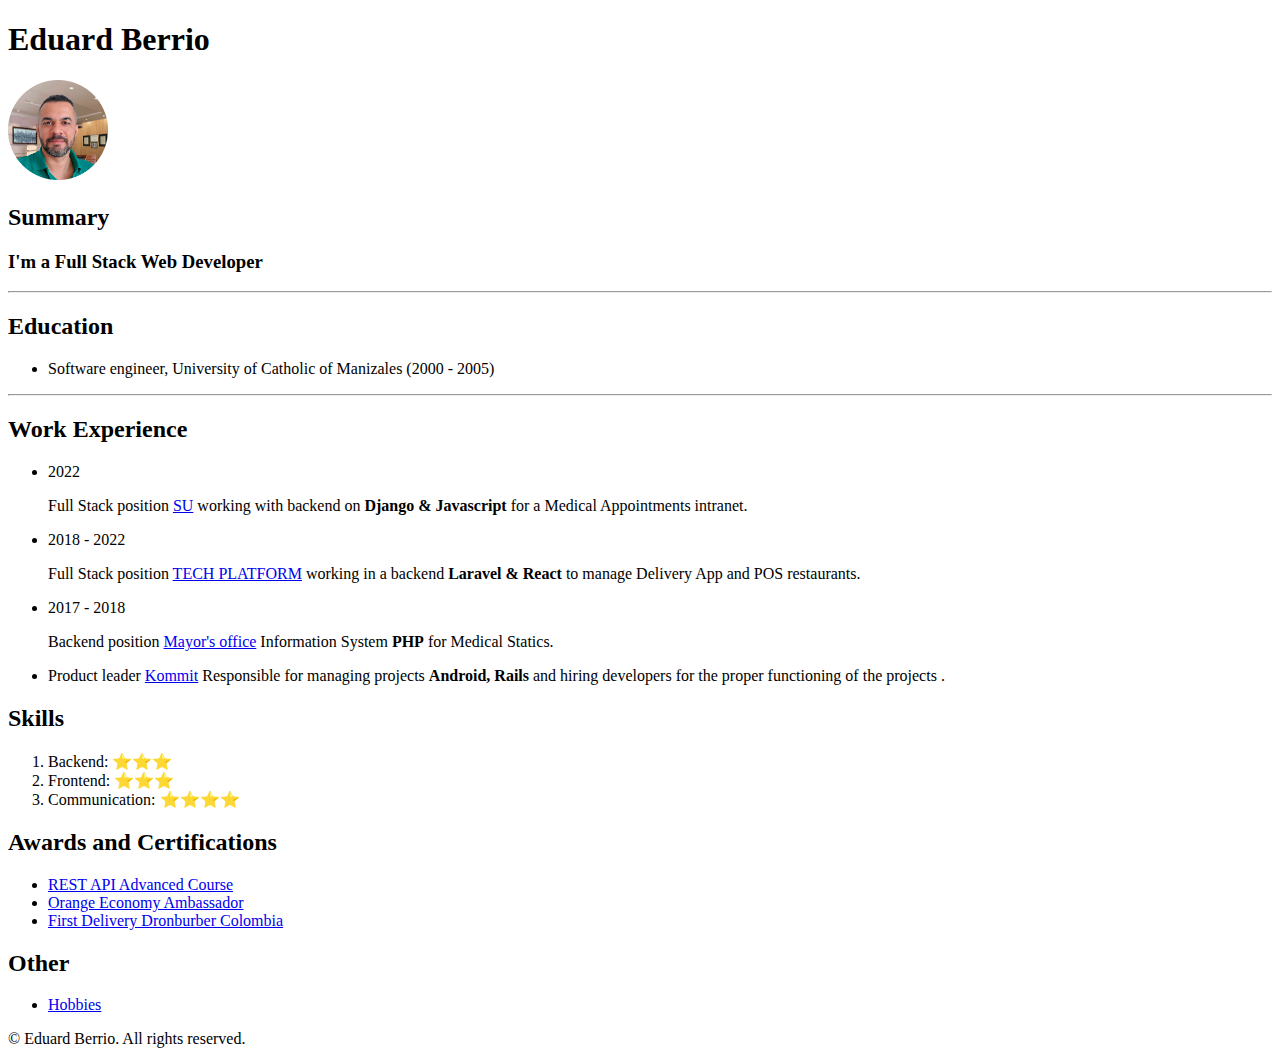
==== index.html @ 2fb4ab5b "First commit" ====
<!DOCTYPE html>
<html lang="en">
<head>
    <meta charset="UTF-8">
    <meta name="viewport" content="width=device-width, initial-scale=1.0">
    <title>Eduard Berrio Resume</title>
</head>
<body>
    <h1>Eduard Berrio</h1>
    <img src="./assests/Eduard.png" alt="" width="100">
    <h2>Summary</h2>
    <h3>I'm a Full Stack Web Developer</h3>
    <hr />
    <h2>Education</h2>
    <ul>
        <li>Software engineer, University of Catholic of Manizales (2000 - 2005)</li>
    </ul>
    <hr />
    <h2>Work Experience</h2>
    <ul>
        <li>
            <p>2022</p>
            <p>Full Stack position <a href="https://soysentirhumano.com/">SU</a> working with backend on <b>Django & Javascript</b> for a Medical Appointments intranet.</p>
        </li>
        <li>2018 - 2022
            <p>Full Stack position <a href="https://fappster.com">TECH PLATFORM</a> working in a backend <b>Laravel & React</b> to manage Delivery App and POS restaurants.
            </p>
        </li>
        <li>
            <p>2017 - 2018</p>
            <p>Backend position <a href="https://manizales.gov.co/">Mayor's office</a> Information System <b>PHP</b> for Medical Statics.</p>
        </li>
        <li>
            <p>Product leader <a href="https://Kommit.co">Kommit</a> Responsible for managing projects <b>Android, Rails</b> and hiring developers for the proper functioning of the projects .
            </p>
        </li>
    </ul>
    <h2>Skills</h2>
    <ol>
        <li>Backend: ⭐️⭐️⭐️</li>
        <li>Frontend: ⭐️⭐️⭐️</li>
        <li>Communication: ⭐️⭐️⭐️⭐️</li>
    </ol>
    <h2>Awards and Certifications</h2>
    <ul>
        <li>
            <a href="https://www.udemy.com/certificate/UC-bf778b8d-20cc-44f2-99d3-e5a463e7e7e9/">REST API Advanced Course</a>
        </li>
        <li>
            <a href="https://automatizacioncaldas.blogspot.com/p/noticias.html">Orange Economy Ambassador</a>
        </li>
        <li>
            <a href="https://twitter.com/senacomunica/status/1196902462965403648">First Delivery Dronburber Colombia</a>
        </li>
    </ul>
    <h2>Other</h2>
    <ul>
        <li><a href="./hobbies.html">Hobbies</a></li>
    </ul>
    <footer>
        <p>© Eduard Berrio. All rights reserved.</p>      
    </footer>
</body>
</html>
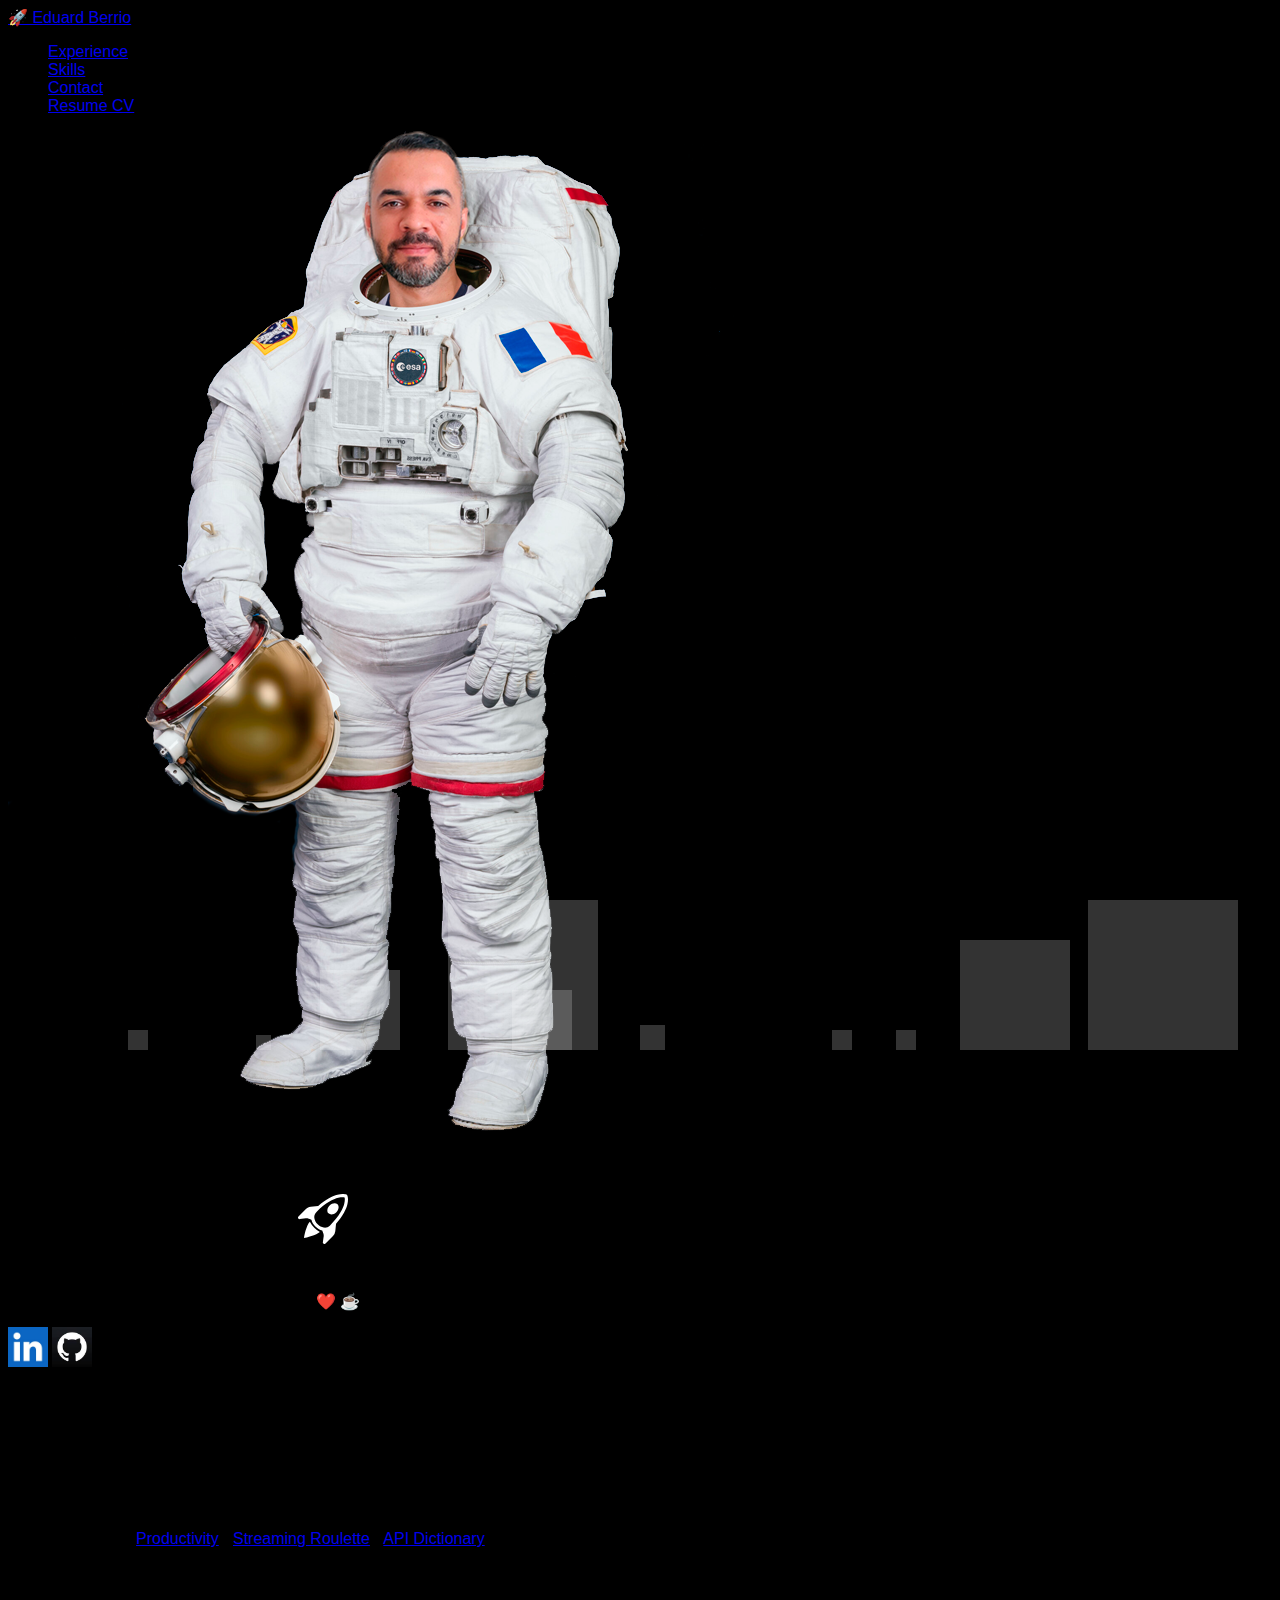
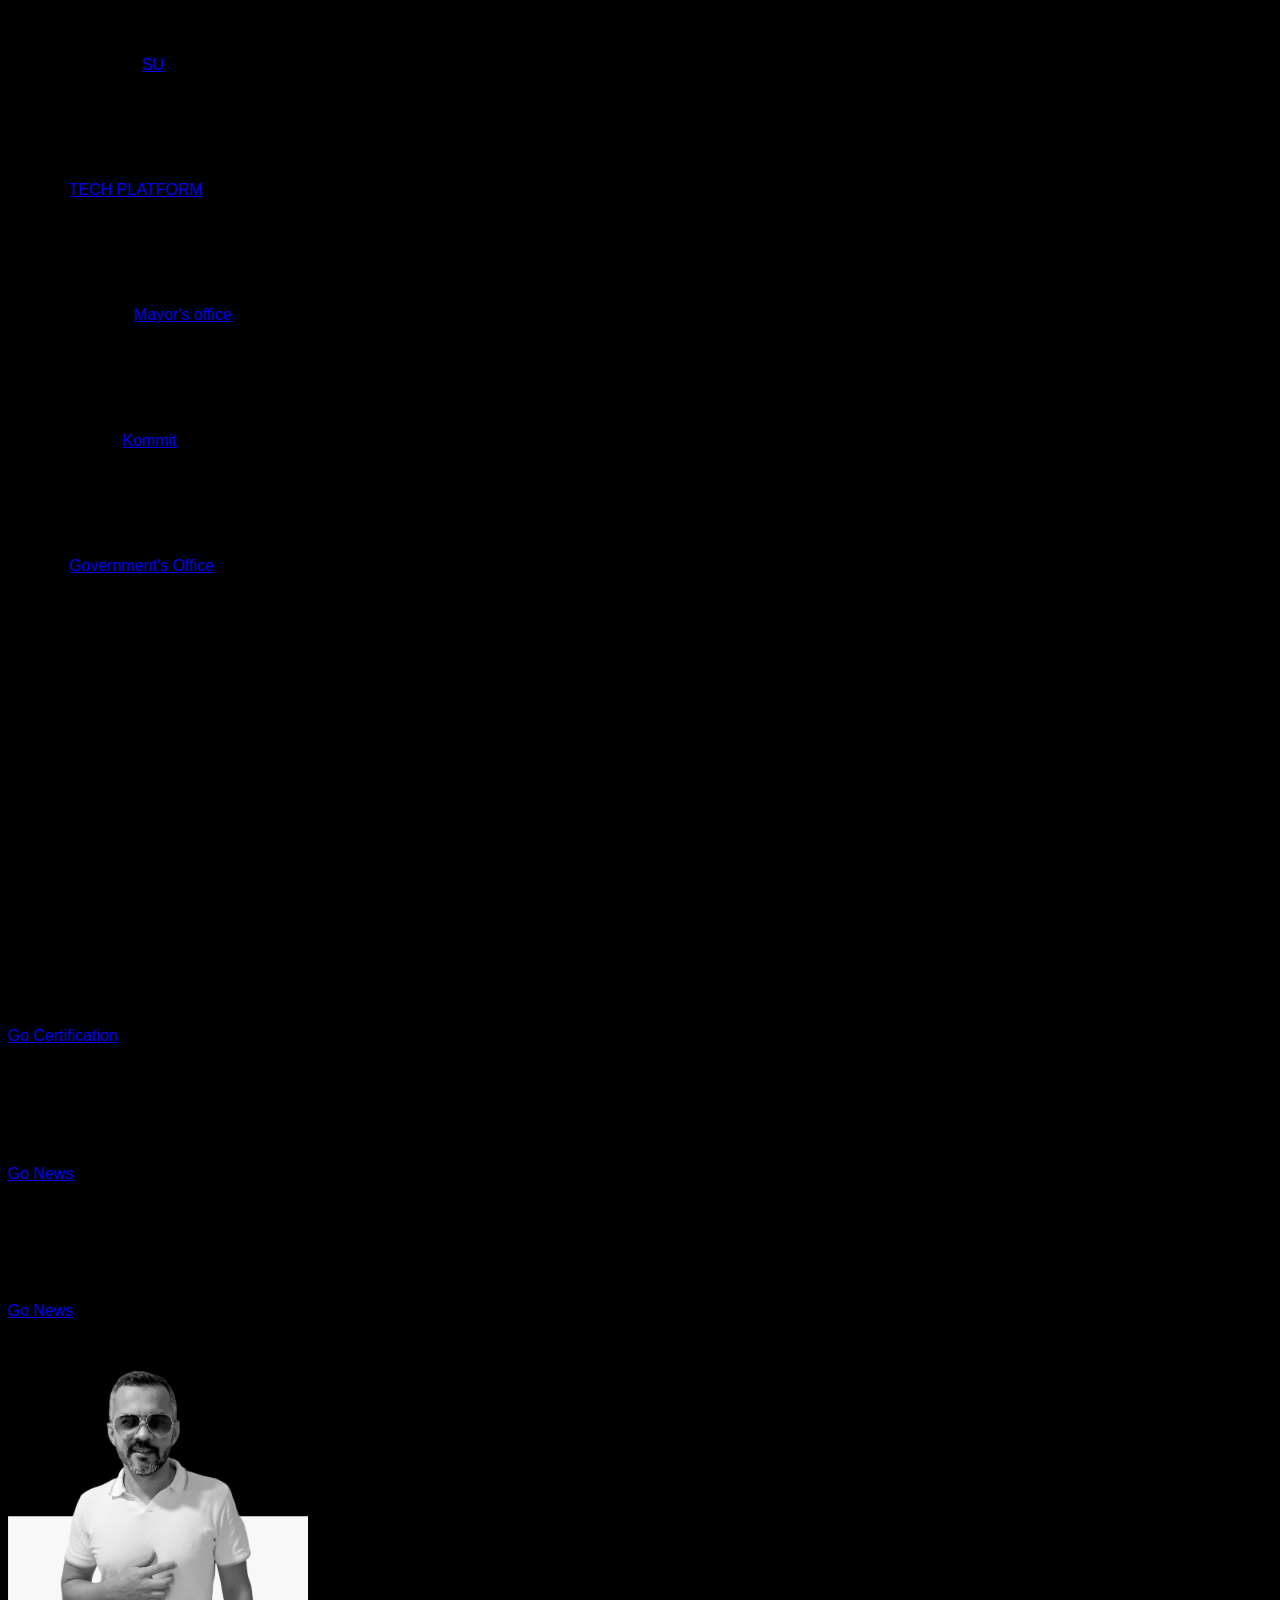
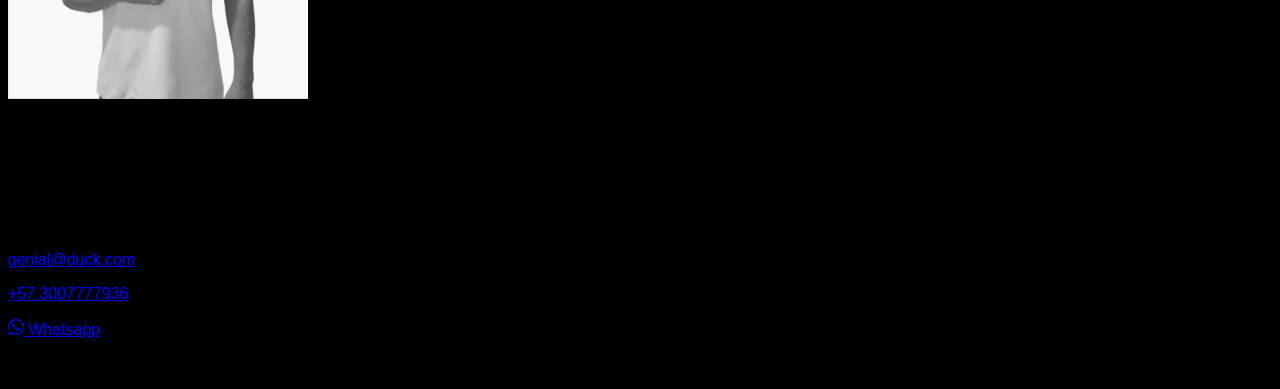
==== commit 3ae440fa: "some changes on design" ====
--- a/index.html
+++ b/index.html
@@ -1,64 +1,221 @@
 <!DOCTYPE html>
-<html lang="en">
+<html lang="en" data-bs-theme="dark">
+
 <head>
-    <meta charset="UTF-8">
-    <meta name="viewport" content="width=device-width, initial-scale=1.0">
-    <title>Eduard Berrio Resume</title>
+  <meta charset="UTF-8">
+  <meta name="viewport" content="width=device-width, initial-scale=1.0">
+  <title>Eduard Berrio Portfolio</title>
+  <link href="https://cdn.jsdelivr.net/npm/bootstrap@5.3.0-alpha2/dist/css/bootstrap.min.css" rel="stylesheet"
+    integrity="sha384-aFq/bzH65dt+w6FI2ooMVUpc+21e0SRygnTpmBvdBgSdnuTN7QbdgL+OapgHtvPp" crossorigin="anonymous">
+  <link rel="stylesheet" href="./style.css">
+  <link rel="stylesheet" href="https://fonts.googleapis.com/css?family=Tangerine">
+  
 </head>
+
 <body>
-    <h1>Eduard Berrio</h1>
-    <img src="./assests/Eduard.png" alt="" width="100">
-    <h2>Summary</h2>
-    <h3>I'm a Full Stack Web Developer</h3>
-    <hr />
-    <h2>Education</h2>
-    <ul>
-        <li>Software engineer, University of Catholic of Manizales (2000 - 2005)</li>
+  <nav class="navbar navbar-expand-lg bg-body-tertiary">
+    <a href="#" class="d-flex mx-5 mb-sm-3 mb-md-0 me-md-auto link-body-emphasis text-decoration-none">
+      <span class="fs-4 ml-3">🚀 Eduard Berrio</span>
+    </a>
+    
+    <ul class="nav justify-content-center mx-4">
+      <li class="nav-item"><a href="#icon-grid" class="link-primary nav-link">Experience</a></li>
+      <li class="nav-item"><a href="#skills" class="link-primary nav-link">Skills</a></li>
+      <li class="nav-item"><a href="#contact" class="link-primary nav-link">Contact</a></li>
+      <li class="nav-item"><a href="https://docs.google.com/document/d/1U9Uc9797w94jbj4q92Plg2K5TuZId1en/edit?usp=sharing&ouid=106388792072849231482&rtpof=true&sd=true" class="btn btn-outline-primary">Resume CV</a></li>
     </ul>
-    <hr />
-    <h2>Work Experience</h2>
-    <ul>
-        <li>
-            <p>2022</p>
-            <p>Full Stack position <a href="https://soysentirhumano.com/">SU</a> working with backend on <b>Django & Javascript</b> for a Medical Appointments intranet.</p>
-        </li>
-        <li>2018 - 2022
-            <p>Full Stack position <a href="https://fappster.com">TECH PLATFORM</a> working in a backend <b>Laravel & React</b> to manage Delivery App and POS restaurants.
+  </nav>
+  
+    <section>
+      <div class="container col-xxl-8 ">
+        <div class="row flex-lg-row-reverse justify-content-center-sm">
+          <div class="col-10 col-sm-8 col-lg-6 pt-5 height-10">
+            <img src="./astronaut.png" class="d-lock mx-lg-auto img-fluid" alt="Eduard Berrio astronaut" loading="lazy" >
+          </div>
+          <div class="col-lg-6 text-left mt-5 pt-5">
+            <h1 class="display-5 fw-bold text-body-emphasis lh-1 mt-5 pt-5">Software Engineer <img src="./rocket.svg" alt="Eduard Berrio"></h1>
+            <p class="lead pt-3">I'm full stack developer and a self-motivated person who is willing to go above and beyond on any project and learn valuable skills on my own time. With 7 years of experience in MERN, Laravel & Django positions and ... i ❤️ ☕.</p>
+            <p>
+              <a href="https://linkedin.com/in/eduardberrio"><img src="./linkedin.jpeg" alt="" style="width: 40px;"></a>
+              <a href="http://github.com/ingberrio"><img src="./github.jpeg" alt="" style="width: 40px;"></a>
             </p>
-        </li>
-        <li>
-            <p>2017 - 2018</p>
-            <p>Backend position <a href="https://manizales.gov.co/">Mayor's office</a> Information System <b>PHP</b> for Medical Statics.</p>
-        </li>
-        <li>
-            <p>Product leader <a href="https://Kommit.co">Kommit</a> Responsible for managing projects <b>Android, Rails</b> and hiring developers for the proper functioning of the projects .
-            </p>
-        </li>
-    </ul>
-    <h2>Skills</h2>
-    <ol>
-        <li>Backend: ⭐️⭐️⭐️</li>
-        <li>Frontend: ⭐️⭐️⭐️</li>
-        <li>Communication: ⭐️⭐️⭐️⭐️</li>
-    </ol>
-    <h2>Awards and Certifications</h2>
-    <ul>
-        <li>
-            <a href="https://www.udemy.com/certificate/UC-bf778b8d-20cc-44f2-99d3-e5a463e7e7e9/">REST API Advanced Course</a>
-        </li>
-        <li>
-            <a href="https://automatizacioncaldas.blogspot.com/p/noticias.html">Orange Economy Ambassador</a>
-        </li>
-        <li>
-            <a href="https://twitter.com/senacomunica/status/1196902462965403648">First Delivery Dronburber Colombia</a>
-        </li>
-    </ul>
-    <h2>Other</h2>
-    <ul>
-        <li><a href="./hobbies.html">Hobbies</a></li>
-    </ul>
-    <footer>
-        <p>© Eduard Berrio. All rights reserved.</p>      
-    </footer>
+          </div>
+        </div>
+      </div>
+    
+      <div class="container px-4 py-5" id="icon-grid">
+        <h2 class="pb-2 border-bottom">Experience</h2>
+        <div class="row row-cols-1 row-cols-sm-2 row-cols-md-3 row-cols-lg-4 g-4 py-5">
+          <div class="col d-flex align-items-start">
+            2023<svg class="bi text-body-secondary flex-shrink-0 me-3" fill="white" width="1.75em" height="1.75em"><use xlink:href="#bootstrap"></use></svg>
+            <div>
+              <h3 class="fw-bold mb-0 fs-4 text-body-emphasis">React projects</h3>
+              <p>Personal projects <a href="https://app.fappster.com">Productivity</a>  - <a href="https://fappster.com/streaming-roulette/">Streaming Roulette</a> - <a href="https://fappster.com/dictionary/">API Dictionary</a></p>
+            </div>
+          </div>
+          <div class="col d-flex align-items-start">
+            2022<svg class="bi text-body-secondary flex-shrink-0 me-3" width="1.75em" height="1.75em"><use xlink:href="#cpu-fill"></use></svg>
+            <div>
+              <h3 class="fw-bold mb-0 fs-4 text-body-emphasis">Full Stack</h3>
+              <p>Full Stack position <a href="https://soysentirhumano.com/">SU</a> working Django & Javascript backend, Docker  App to Medical Appointments intranet.
+              </p>
+            </div>
+          </div>
+          <div class="col d-flex align-items-start">
+            2018/22<svg class="bi text-body-secondary flex-shrink-0 me-3" width="1.75em" height="1.75em"><use xlink:href="#calendar3"></use></svg>
+            <div>
+              <h3 class="fw-bold mb-0 fs-4 text-body-emphasis">Full Stack</h3>
+              <p>Position <a href="https://fappster.com">TECH PLATFORM</a> working in a backend Laravel & React  to manage Delivery App - POS </p>
+            </div>
+          </div>
+          <div class="col d-flex align-items-start">
+            2017/18<svg class="bi text-body-secondary flex-shrink-0 me-3" width="1.75em" height="1.75em"><use xlink:href="#home"></use></svg>
+            <div>
+              <h3 class="fw-bold mb-0 fs-4 text-body-emphasis">Product leader</h3>
+              <p>Backend position <a href="https://manizales.gov.co/">Mayor's office</a> developer Medical Statics information system PHP.</p>
+              </p>
+            </div>
+          </div>
+          <div class="col d-flex align-items-start">
+            2013/16<svg class="bi text-body-secondary flex-shrink-0 me-3" width="1.75em" height="1.75em"><use xlink:href="#home"></use></svg>
+            <div>
+              <h3 class="fw-bold mb-0 fs-4 text-body-emphasis">Product leader</h3>
+              <p>Responsible on <a href="https://kommit.co">Kommit</a> for managing and hiring developers for the proper functioning of the projects Android & Rails.
+              </p>
+            </div>
+          </div>
+          <div class="col d-flex align-items-start">
+            2010/12<svg class="bi text-body-secondary flex-shrink-0 me-3" width="1.75em" height="1.75em"><use xlink:href="#speedometer2"></use></svg>
+            <div>
+              <h3 class="fw-bold mb-0 fs-4 text-body-emphasis">Backend</h3>
+              <p>Position <a href="https://site.caldas.gov.co/">Government's Office</a>  Developer new system to update information about pensioners PHP.
+              </p>
+            </div>
+          </div>
+        </div>
+      </div>
+      
+      <div class="container mb-5 py-5" id="skills">
+        <h2 class="pb-2 border-bottom mb-5">Skills</h2>
+        <div class="row text-center">
+          <div class="col border rounded-3 border border-warning-subtle">
+            React
+          </div>
+          <div class="col border rounded-3 border border-warning-subtle">
+            Node.js
+          </div>
+          <div class="col border rounded-3 border border-warning-subtle">
+            Django
+          </div>
+          <div class="col border rounded-3 border border-warning-subtle">
+            Laravel
+          </div>
+          <div class="col border rounded-3 border border-warning-subtle">
+            Docker
+          </div>
+          <div class="col border rounded-3 border border-warning-subtle">
+            AWS
+          </div>
+        </div>
+        <div class="row mt-5 text-center">
+          <div class="col border rounded-3 border border-success-subtle">
+            SCRUM
+          </div>
+          <div class="col border rounded-3 border border-success-subtle">
+            English B2
+          </div>
+          <div class="col border rounded-3 border border-success-subtle">
+            REST API
+          </div>
+          <div class="col border rounded-3 border border-success-subtle">
+            Photoshop
+          </div>
+          <div class="col border rounded-3 border border-success-subtle">
+            MongoDB
+          </div>
+          <div class="col border rounded-3 border border-success-subtle">
+            Express.js
+          </div>
+        </div>
+      </div>
+      <div class="container px-4 py-5 " id="icon-grid">
+        <h2 class="pb-2 border-bottom mb-5">Courses & Mentions</h2>
+        <div class="row row-cols-auto">
+          <div class="col-sm ">
+            <div class="h-100 p-5 bg-light border rounded-3 ">
+              <h2>REST API</h2>
+              <p>Certification of advance course to build a Backend REST API using Python, Django (3.2), Django REST Framework (3.12), Docker, GitHub Actions, Postgres and Test Driven Development.</p>
+              <a href="https://www.udemy.com/certificate/UC-bf778b8d-20cc-44f2-99d3-e5a463e7e7e9" class="btn btn-outline-secondary">Go Certification</a>
+            </div>
+          </div>
+          <div class="col-sm">
+            <div class="h-100 p-5 text-white bg-dark rounded-3 " >
+              <h2>Dron Burguer</h2>
+              <p>The first company supported by the #FondoEmprenderSENA that seeks to improve restaurant delivery services, delivered the first hamburger by drone in Colombia. #SomosSENA.</p>
+              <a href="https://twitter.com/senacomunica/status/1196902462965403648" class="btn btn-outline-light">Go News</a>
+            </div>
+          </div>
+          <div class="col-sm">
+            <div class="h-100 p-5 bg-light border rounded-3">
+              <h2>Orange Ambassador</h2>
+              <p>Training of 300 leaders who will consolidate the national network of leaders. Orange Economy Summit held in the city of Medellín, with the delegation made up of 4 Orange Economy entrepreneurs, including Eduard Berrio.</p>
+              <a href="https://automatizacioncaldas.blogspot.com/p/noticias.html" class="btn btn-outline-secondary" type="button">Go News</a>
+            </div>
+          </div>
+        </div>
+      </div>
+      
+      <ul class="circles">
+          <li></li>
+          <li></li>
+          <li></li>
+          <li></li>
+          <li></li>
+          <li></li>
+          <li></li>
+          <li></li>
+          <li></li>
+          <li></li>
+      </ul>
+    </section>
+    
+    <section>
+      <div class="container mb-5">
+        <div class="row">
+          <div class="col-sm ">
+            <div class="border p-5 rounded-3 border-2 border-primary-subtle" >
+              <img src="./eduard-black.png" alt="Eduard Berrio" style="width: 300px;">
+            </div>
+          </div>
+          <div class="col-sm" id="contact">
+            <div class="h-100 p-5 border rounded-3 border-2 border-warning-subtle">
+              <h1>Contact</h1>
+              <p>Eduard Alonso Berrio Zuluaga</p>
+              <p>Manizales, Colombia</p>
+              <p> <a href="mailto:genial@duck.com">genial@duck.com</a></p>
+              <p> <a href="tel:+573007777936"> +57 3007777936</p>
+              <a href="https://wa.me/573007777936?text=Hola" class="btn border-success" type="button">
+                <svg xmlns="http://www.w3.org/2000/svg" width="16" height="16" fill="currentColor" class="bi bi-whatsapp" viewBox="0 0 16 16">
+                  <path d="M13.601 2.326A7.854 7.854 0 0 0 7.994 0C3.627 0 .068 3.558.064 7.926c0 1.399.366 2.76 1.057 3.965L0 16l4.204-1.102a7.933 7.933 0 0 0 3.79.965h.004c4.368 0 7.926-3.558 7.93-7.93A7.898 7.898 0 0 0 13.6 2.326zM7.994 14.521a6.573 6.573 0 0 1-3.356-.92l-.24-.144-2.494.654.666-2.433-.156-.251a6.56 6.56 0 0 1-1.007-3.505c0-3.626 2.957-6.584 6.591-6.584a6.56 6.56 0 0 1 4.66 1.931 6.557 6.557 0 0 1 1.928 4.66c-.004 3.639-2.961 6.592-6.592 6.592zm3.615-4.934c-.197-.099-1.17-.578-1.353-.646-.182-.065-.315-.099-.445.099-.133.197-.513.646-.627.775-.114.133-.232.148-.43.05-.197-.1-.836-.308-1.592-.985-.59-.525-.985-1.175-1.103-1.372-.114-.198-.011-.304.088-.403.087-.088.197-.232.296-.346.1-.114.133-.198.198-.33.065-.134.034-.248-.015-.347-.05-.099-.445-1.076-.612-1.47-.16-.389-.323-.335-.445-.34-.114-.007-.247-.007-.38-.007a.729.729 0 0 0-.529.247c-.182.198-.691.677-.691 1.654 0 .977.71 1.916.81 2.049.098.133 1.394 2.132 3.383 2.992.47.205.84.326 1.129.418.475.152.904.129 1.246.08.38-.058 1.171-.48 1.338-.943.164-.464.164-.86.114-.943-.049-.084-.182-.133-.38-.232z"/>
+                </svg> Whatsapp
+              </a>
+            </div>
+          </div>
+        </div>
+      </div>
+    </section>
+
+    <section id="footer">
+      <div class="container text-center">
+        <footer class="row py-5  border-top">
+          <p class="text-body-secondary align-self-center">© 2023 Eduard Berrio</p>
+          
+        </footer>
+      </div>
+    </section>
+    
+ 
+  <script src="https://cdn.jsdelivr.net/npm/bootstrap@5.3.0/dist/js/bootstrap.bundle.min.js" integrity="sha384-geWF76RCwLtnZ8qwWowPQNguL3RmwHVBC9FhGdlKrxdiJJigb/j/68SIy3Te4Bkz" crossorigin="anonymous"></script>
 </body>
+
 </html>--- a/style.css
+++ b/style.css
@@ -0,0 +1,151 @@
+body{
+    background-color: black;
+    font-family: 'Exo', sans-serif;
+}
+@import url('https://fonts.googleapis.com/css?family=Exo:400,700');
+.first {
+    background-color: rgb(254, 255, 255);
+    color: #000000;
+    border: 2px;
+    border: 2px solid rgb(189, 39, 137);
+    border-color: linear-gradient(-45deg, #ee7752, #e73c7e, #23a6d5, #23d5ab);;
+    padding: 12px 24px;
+    font-size: 16px;
+    cursor: pointer;
+    margin: 0 10px;
+    border-radius: 5px;
+    transition: background-color 0.3s ease;
+    display: inline-block;
+    text-decoration: none;
+    line-height: 1;
+  }
+  
+
+.context {
+    width: 100%;
+    position: absolute;
+    top:50vh;
+    
+}
+
+.context h1{
+    text-align: center;
+    color: #fff;
+    font-size: 50px;
+}
+
+.circles{
+    /* position: absolute; */
+    top: 0;
+    left: 0;
+    width: 100%;
+    height: 100%;
+    overflow: hidden;
+}
+
+.circles li{
+    position: absolute;
+    display: block;
+    list-style: none;
+    width: 20px;
+    height: 20px;
+    background: rgba(255, 255, 255, 0.2);
+    animation: animate 25s linear infinite;
+    bottom: -150px;
+    
+}
+
+.circles li:nth-child(1){
+    left: 25%;
+    width: 80px;
+    height: 80px;
+    animation-delay: 0s;
+}
+
+
+.circles li:nth-child(2){
+    left: 10%;
+    width: 20px;
+    height: 20px;
+    animation-delay: 2s;
+    animation-duration: 12s;
+}
+
+.circles li:nth-child(3){
+    left: 70%;
+    width: 20px;
+    height: 20px;
+    animation-delay: 4s;
+}
+
+.circles li:nth-child(4){
+    left: 40%;
+    width: 60px;
+    height: 60px;
+    animation-delay: 0s;
+    animation-duration: 18s;
+}
+
+.circles li:nth-child(5){
+    left: 65%;
+    width: 20px;
+    height: 20px;
+    animation-delay: 0s;
+}
+
+.circles li:nth-child(6){
+    left: 75%;
+    width: 110px;
+    height: 110px;
+    animation-delay: 3s;
+}
+
+.circles li:nth-child(7){
+    left: 35%;
+    width: 150px;
+    height: 150px;
+    animation-delay: 7s;
+}
+
+.circles li:nth-child(8){
+    left: 50%;
+    width: 25px;
+    height: 25px;
+    animation-delay: 15s;
+    animation-duration: 45s;
+}
+
+.circles li:nth-child(9){
+    left: 20%;
+    width: 15px;
+    height: 15px;
+    animation-delay: 2s;
+    animation-duration: 35s;
+}
+
+.circles li:nth-child(10){
+    left: 85%;
+    width: 150px;
+    height: 150px;
+    animation-delay: 0s;
+    animation-duration: 11s;
+}
+
+
+
+@keyframes animate {
+
+    0%{
+        transform: translateY(0) rotate(0deg);
+        opacity: 1;
+        border-radius: 0;
+    }
+
+    100%{
+        transform: translateY(-1000px) rotate(720deg);
+        opacity: 0;
+        border-radius: 50%;
+    }
+
+}
+
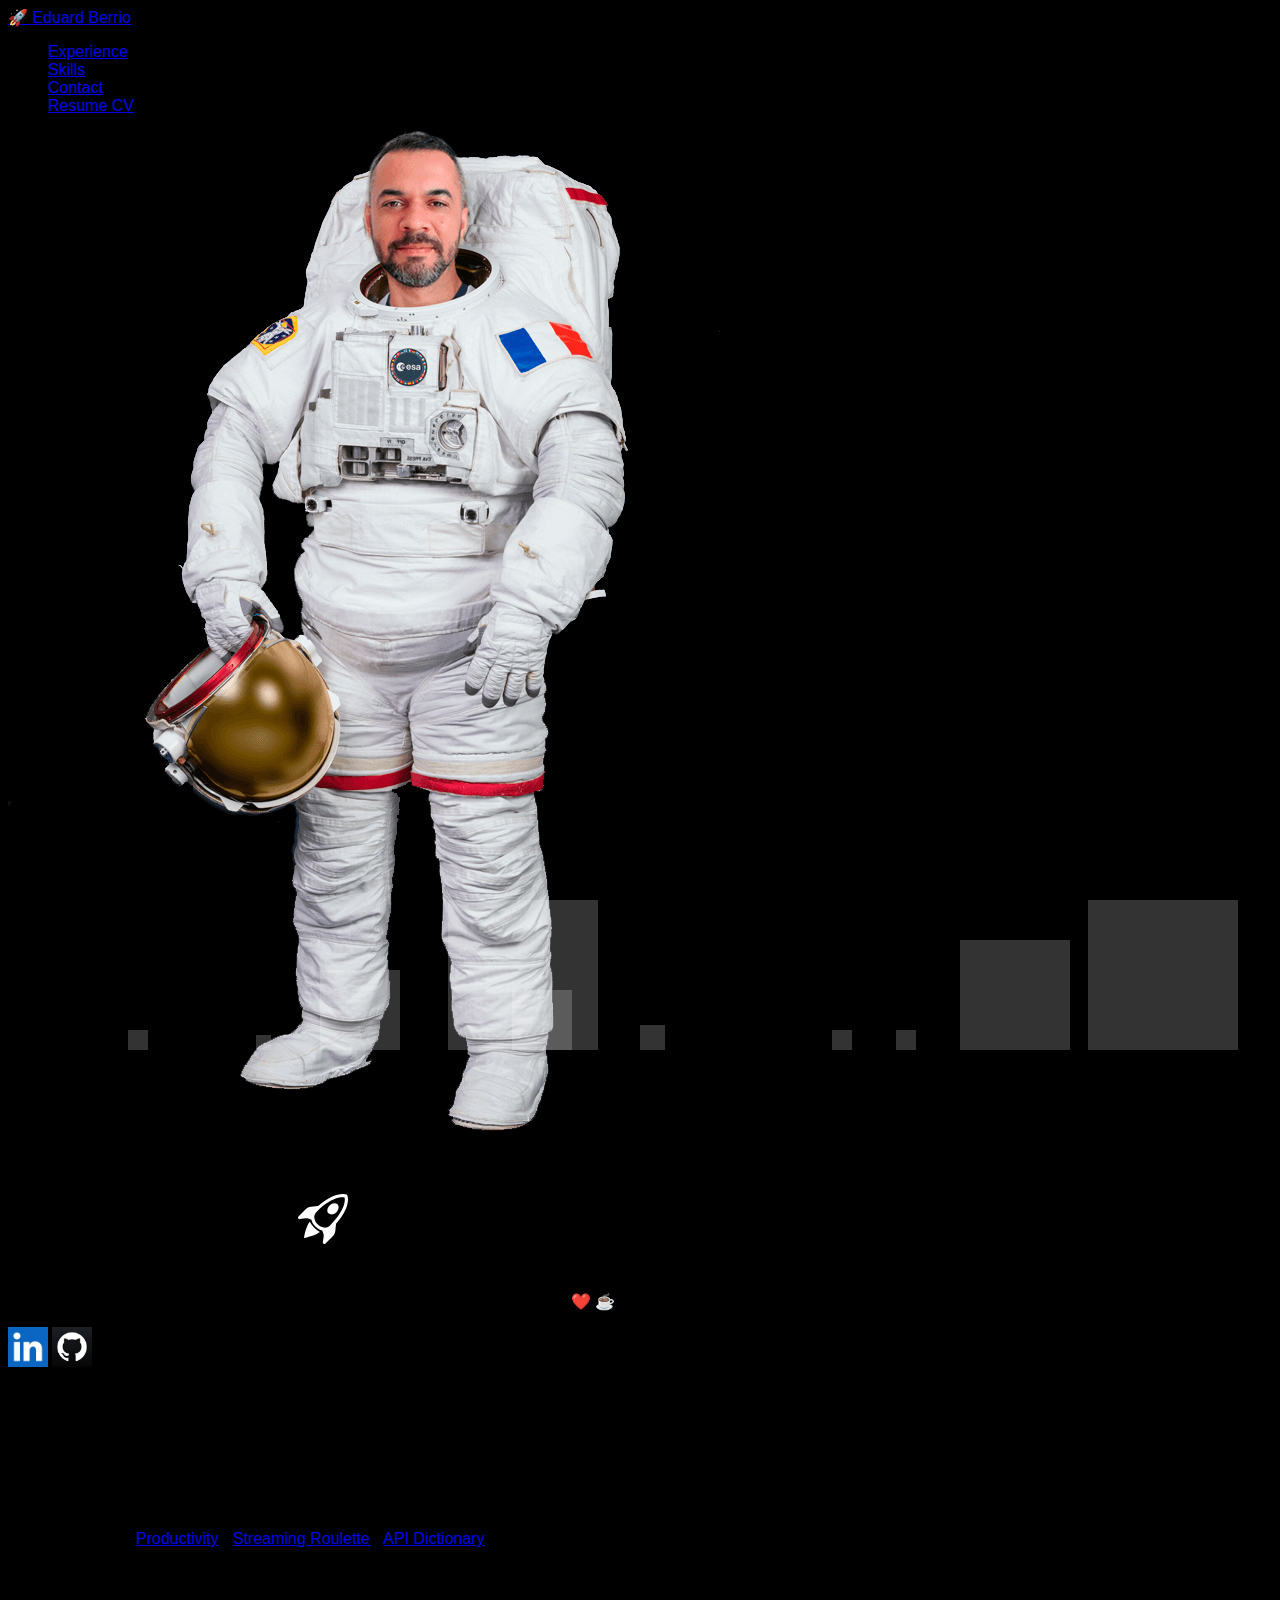
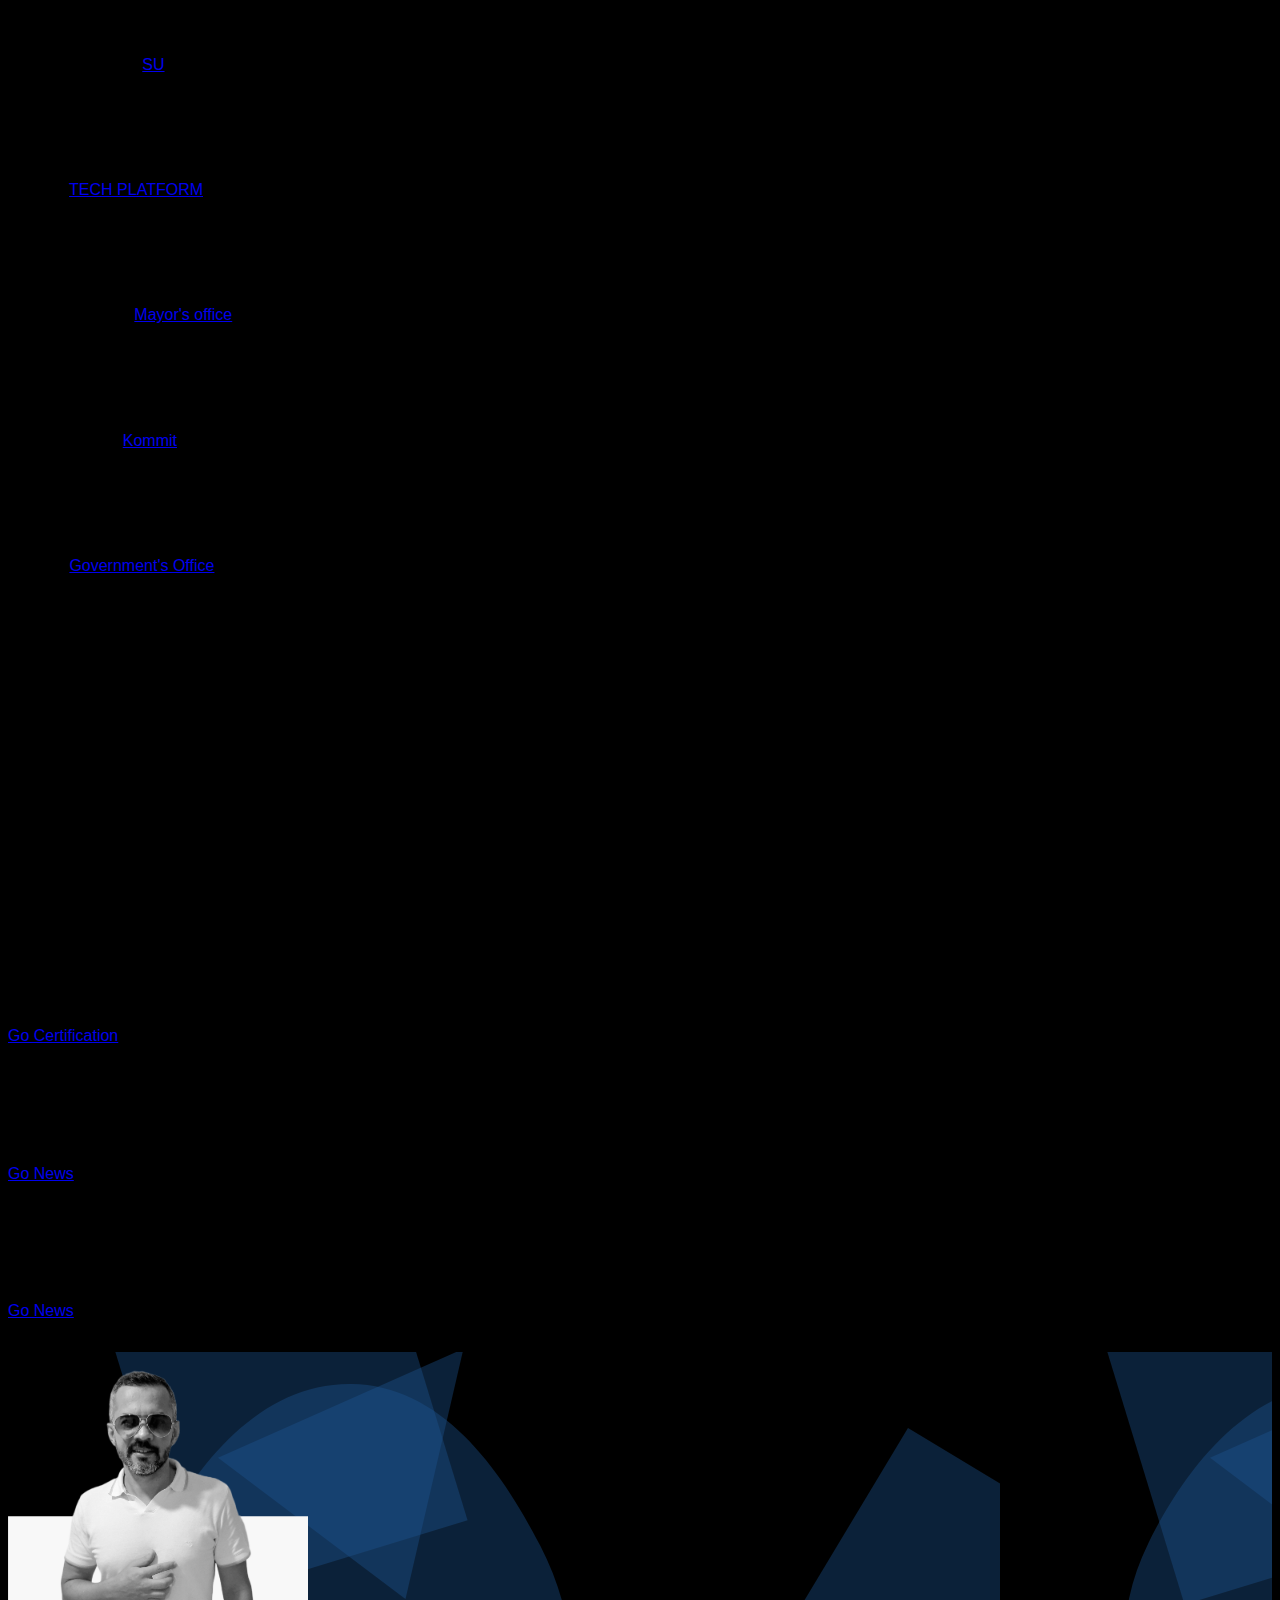
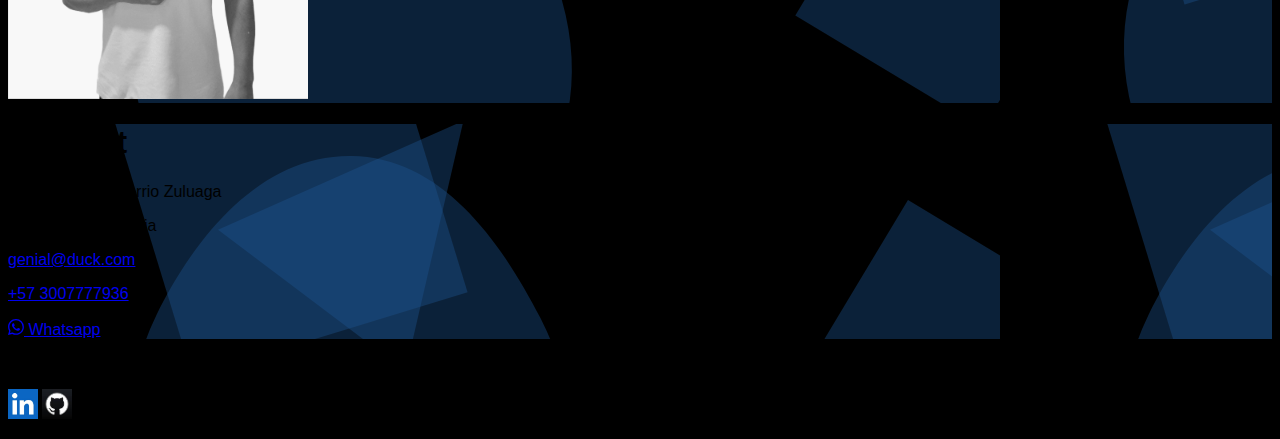
==== commit ab38c069: "Some fixes on design" ====
--- a/index.html
+++ b/index.html
@@ -15,26 +15,26 @@
 <body>
   <nav class="navbar navbar-expand-lg bg-body-tertiary">
     <a href="#" class="d-flex mx-5 mb-sm-3 mb-md-0 me-md-auto link-body-emphasis text-decoration-none">
-      <span class="fs-4 ml-3">🚀 Eduard Berrio</span>
+      <span class="fs-4 ml-3 d-none d-sm-block">🚀 Eduard Berrio</span>
     </a>
     
     <ul class="nav justify-content-center mx-4">
-      <li class="nav-item"><a href="#icon-grid" class="link-primary nav-link">Experience</a></li>
-      <li class="nav-item"><a href="#skills" class="link-primary nav-link">Skills</a></li>
-      <li class="nav-item"><a href="#contact" class="link-primary nav-link">Contact</a></li>
-      <li class="nav-item"><a href="https://docs.google.com/document/d/1U9Uc9797w94jbj4q92Plg2K5TuZId1en/edit?usp=sharing&ouid=106388792072849231482&rtpof=true&sd=true" class="btn btn-outline-primary">Resume CV</a></li>
+      <li class="nav-item"><a href="#icon-grid" class="link-light nav-link">Experience</a></li>
+      <li class="nav-item"><a href="#skills" class="link-light nav-link">Skills</a></li>
+      <li class="nav-item"><a href="#contact" class="link-light nav-link">Contact</a></li>
+      <li class="nav-item"><a href="https://docs.google.com/document/d/1U9Uc9797w94jbj4q92Plg2K5TuZId1en/edit?usp=sharing&ouid=106388792072849231482&rtpof=true&sd=true" class="btn btn-outline-warning">Resume CV</a></li>
     </ul>
   </nav>
   
     <section>
       <div class="container col-xxl-8 ">
         <div class="row flex-lg-row-reverse justify-content-center-sm">
-          <div class="col-10 col-sm-8 col-lg-6 pt-5 height-10">
+          <div class="d-none d-sm-block col-10 col-sm-8 col-lg-6 pt-5 height-10">
             <img src="./astronaut.png" class="d-lock mx-lg-auto img-fluid" alt="Eduard Berrio astronaut" loading="lazy" >
           </div>
           <div class="col-lg-6 text-left mt-5 pt-5">
             <h1 class="display-5 fw-bold text-body-emphasis lh-1 mt-5 pt-5">Software Engineer <img src="./rocket.svg" alt="Eduard Berrio"></h1>
-            <p class="lead pt-3">I'm full stack developer and a self-motivated person who is willing to go above and beyond on any project and learn valuable skills on my own time. With 7 years of experience in MERN, Laravel & Django positions and ... i ❤️ ☕.</p>
+            <p class="lead pt-3">As a passionate full stack developer, I am driven by self-motivation and an unwavering commitment to excel in every project I undertake. With a solid background in MERN, Laravel, and Django, I bring 7 years of valuable experience to the table and ... i ❤️ ☕.</p>
             <p>
               <a href="https://linkedin.com/in/eduardberrio"><img src="./linkedin.jpeg" alt="" style="width: 40px;"></a>
               <a href="http://github.com/ingberrio"><img src="./github.jpeg" alt="" style="width: 40px;"></a>
@@ -181,14 +181,14 @@
     
     <section>
       <div class="container mb-5">
-        <div class="row">
+        <div class="row gap-3">
           <div class="col-sm ">
-            <div class="border p-5 rounded-3 border-2 border-primary-subtle" >
+            <div class="contact border p-5 rounded-3 border-2 border-primary-subtle" >
               <img src="./eduard-black.png" alt="Eduard Berrio" style="width: 300px;">
             </div>
           </div>
           <div class="col-sm" id="contact">
-            <div class="h-100 p-5 border rounded-3 border-2 border-warning-subtle">
+            <div class="contact h-100 p-5 border rounded-3 border-2 border-warning-subtle">
               <h1>Contact</h1>
               <p>Eduard Alonso Berrio Zuluaga</p>
               <p>Manizales, Colombia</p>
@@ -209,7 +209,10 @@
       <div class="container text-center">
         <footer class="row py-5  border-top">
           <p class="text-body-secondary align-self-center">© 2023 Eduard Berrio</p>
-          
+          <p>
+            <a href="https://linkedin.com/in/eduardberrio"><img src="./linkedin.jpeg" alt="" style="width: 30px;"></a>
+            <a href="http://github.com/ingberrio"><img src="./github.jpeg" alt="" style="width: 30px;"></a>
+          </p>
         </footer>
       </div>
     </section>
--- a/style.css
+++ b/style.css
@@ -3,23 +3,10 @@
     font-family: 'Exo', sans-serif;
 }
 @import url('https://fonts.googleapis.com/css?family=Exo:400,700');
-.first {
-    background-color: rgb(254, 255, 255);
-    color: #000000;
-    border: 2px;
-    border: 2px solid rgb(189, 39, 137);
-    border-color: linear-gradient(-45deg, #ee7752, #e73c7e, #23a6d5, #23d5ab);;
-    padding: 12px 24px;
-    font-size: 16px;
-    cursor: pointer;
-    margin: 0 10px;
-    border-radius: 5px;
-    transition: background-color 0.3s ease;
-    display: inline-block;
-    text-decoration: none;
-    line-height: 1;
-  }
-  
+
+.contact{
+    background-image: url(./shape.svg);
+}
 
 .context {
     width: 100%;
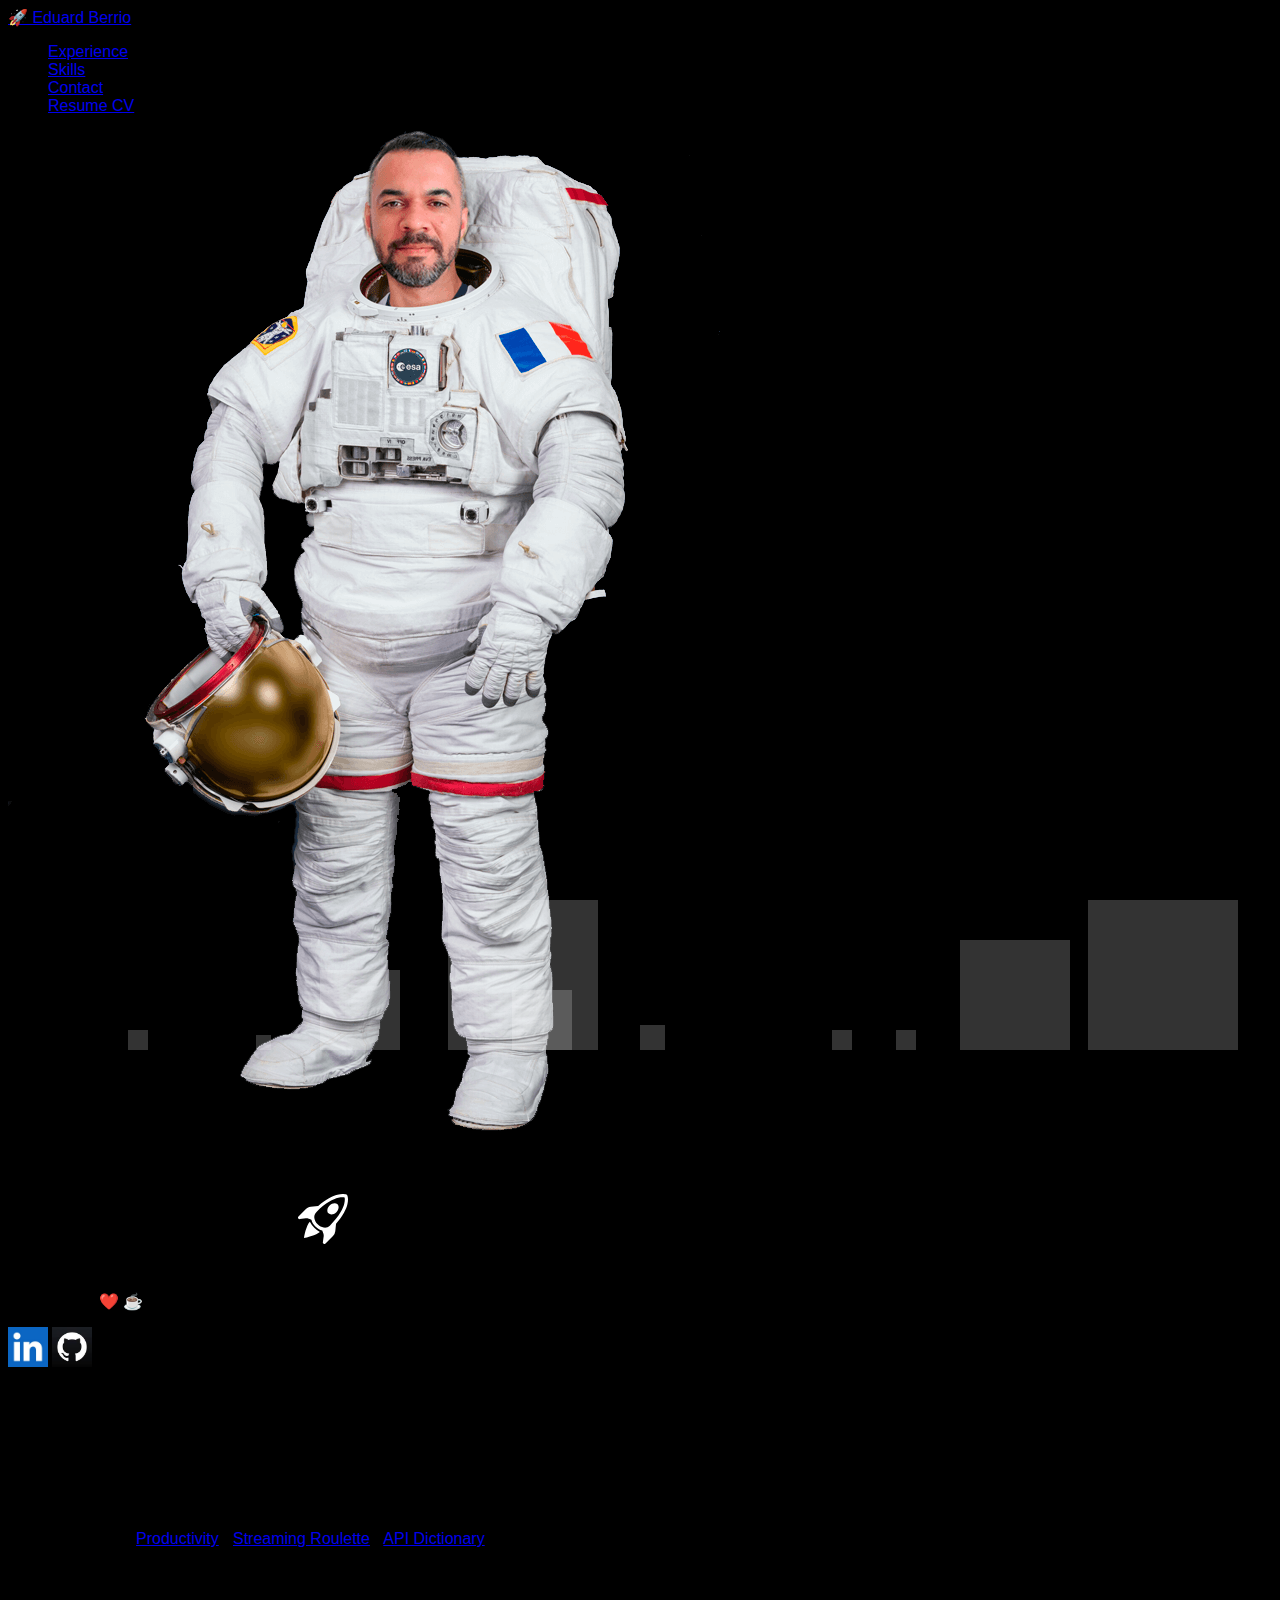
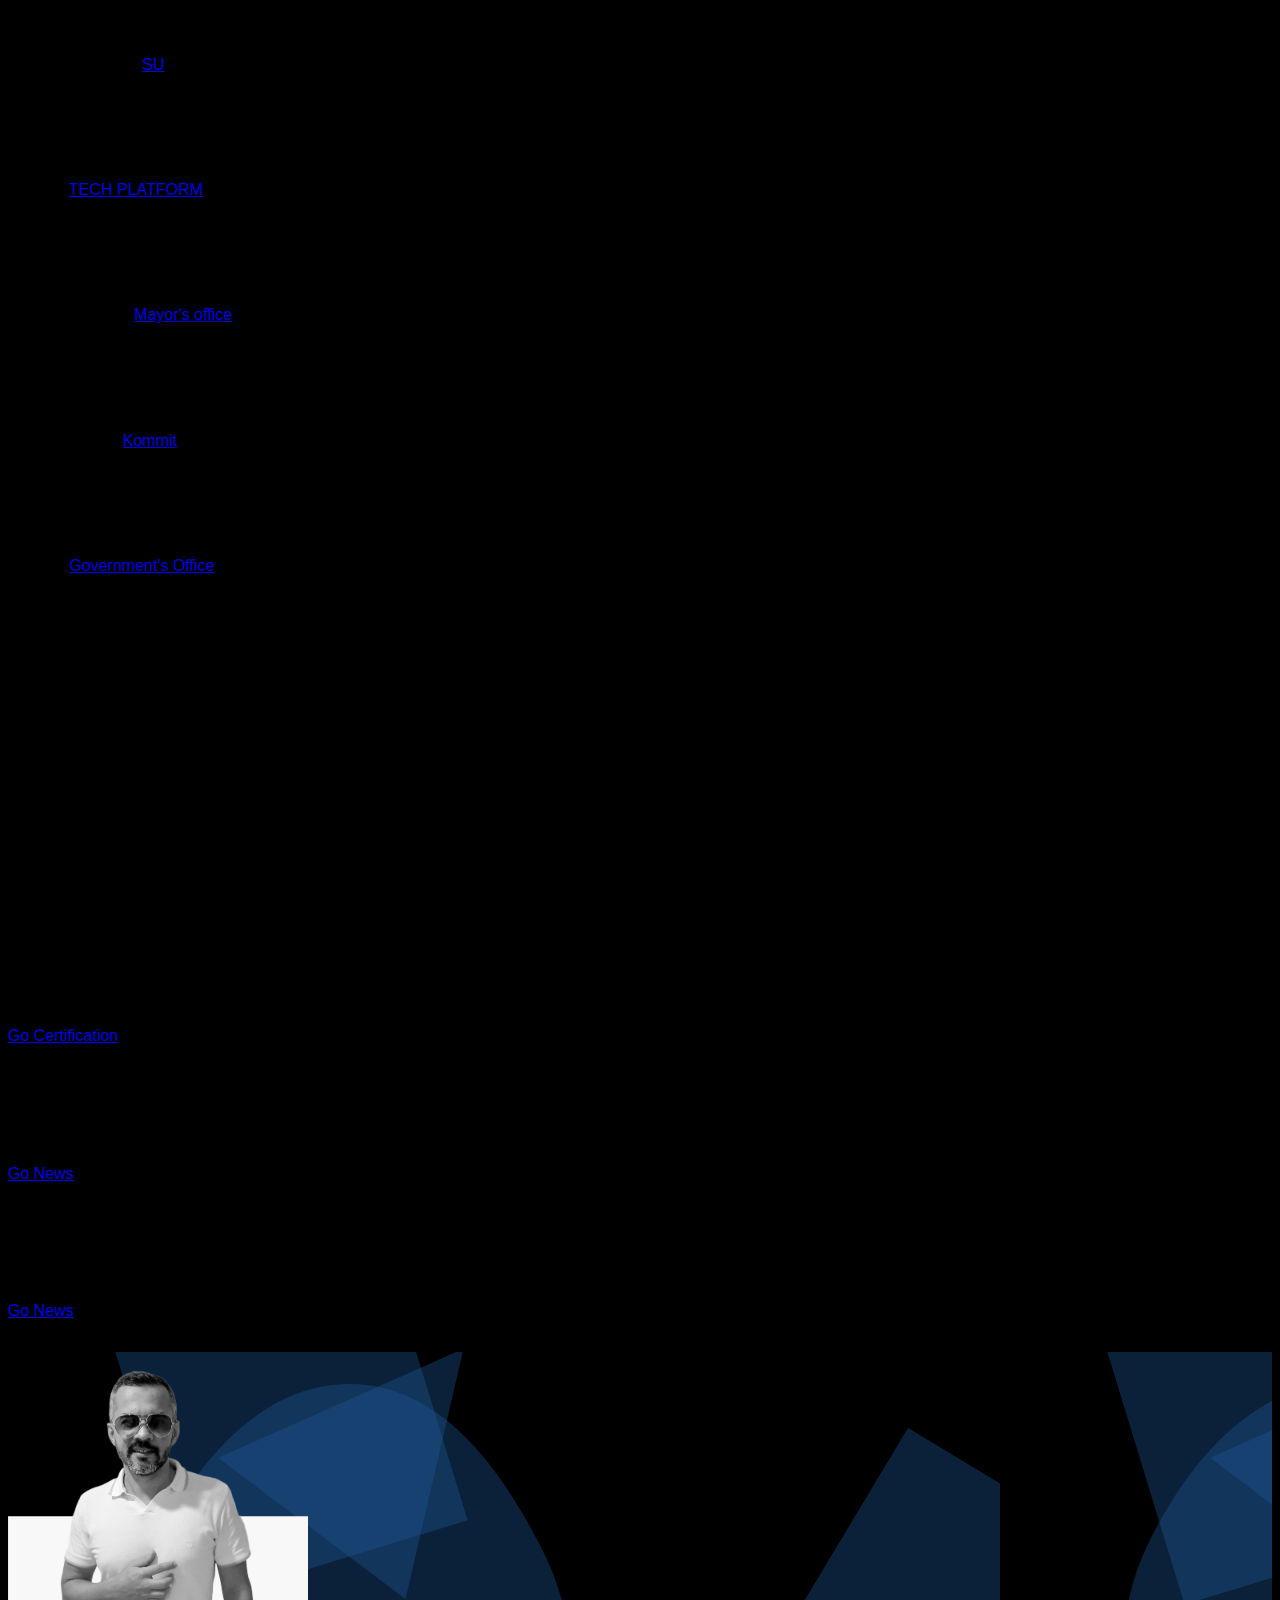
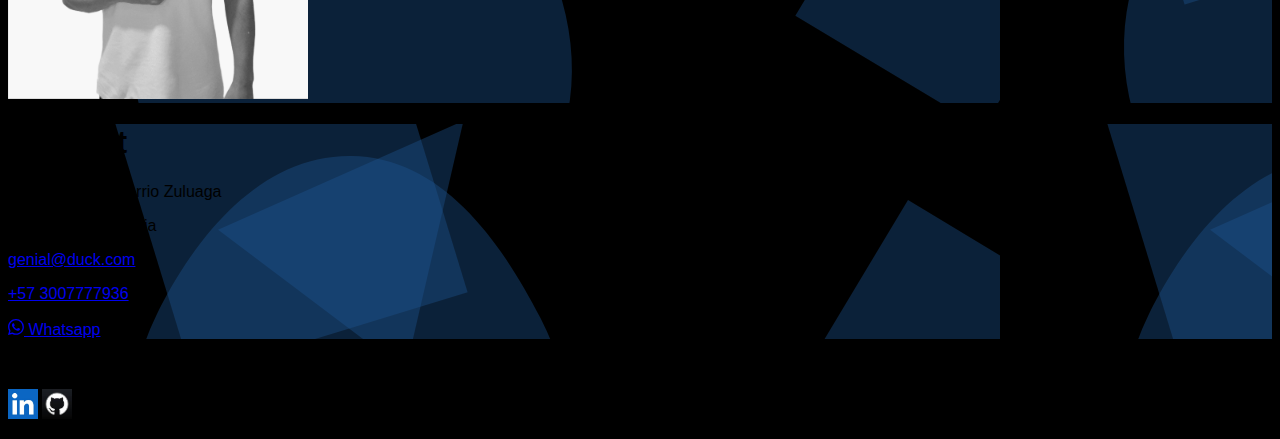
==== commit 7e8dbc5a: "Update personal info" ====
--- a/index.html
+++ b/index.html
@@ -34,7 +34,7 @@
           </div>
           <div class="col-lg-6 text-left mt-5 pt-5">
             <h1 class="display-5 fw-bold text-body-emphasis lh-1 mt-5 pt-5">Software Engineer <img src="./rocket.svg" alt="Eduard Berrio"></h1>
-            <p class="lead pt-3">As a passionate full stack developer, I am driven by self-motivation and an unwavering commitment to excel in every project I undertake. With a solid background in MERN, Laravel, and Django, I bring 7 years of valuable experience to the table and ... i ❤️ ☕.</p>
+            <p class="lead pt-3">I'm a full stack developer and self-motivated person who is willing to go above and beyond on any project, learn valuable skills on my own time, with 7 years of experience in the field and ... i ❤️ ☕.</p>
             <p>
               <a href="https://linkedin.com/in/eduardberrio"><img src="./linkedin.jpeg" alt="" style="width: 40px;"></a>
               <a href="http://github.com/ingberrio"><img src="./github.jpeg" alt="" style="width: 40px;"></a>
@@ -221,4 +221,4 @@
   <script src="https://cdn.jsdelivr.net/npm/bootstrap@5.3.0/dist/js/bootstrap.bundle.min.js" integrity="sha384-geWF76RCwLtnZ8qwWowPQNguL3RmwHVBC9FhGdlKrxdiJJigb/j/68SIy3Te4Bkz" crossorigin="anonymous"></script>
 </body>
 
-</html>+</html>
